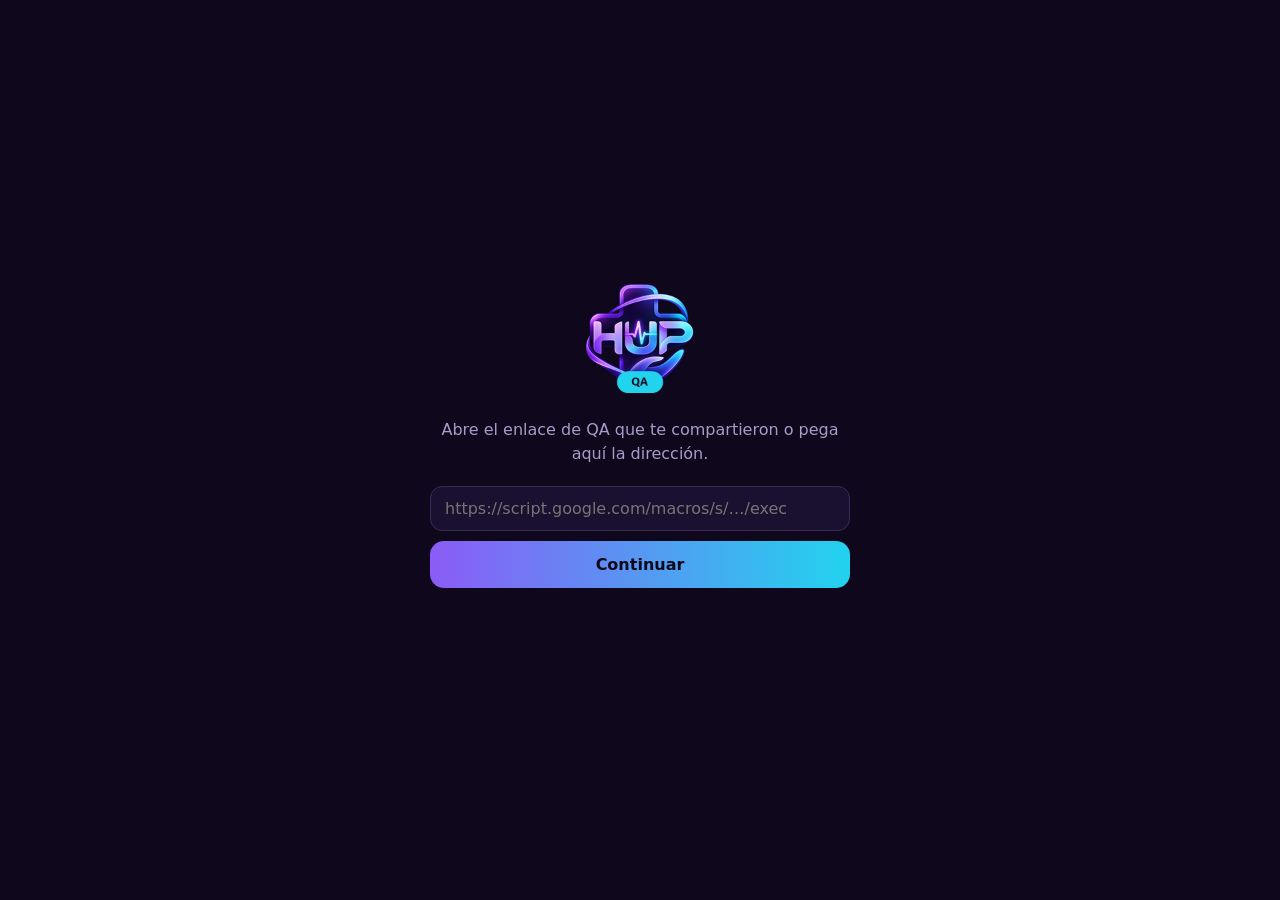
==== qa/index.html @ d38b0940 "feat: contenedor PWA de SystemHUP (PROD y QA) Contenedor estático instalable que carga la Web App de" ====
<!doctype html>
<html lang="es-MX" data-hup-env="qa" data-hup-base="../">
<head>
  <meta charset="utf-8">
  <meta http-equiv="Content-Security-Policy" content="default-src 'none'; script-src 'self'; style-src 'self'; img-src 'self' data:; frame-src https://script.google.com https://*.googleusercontent.com; connect-src 'self'; manifest-src 'self'; worker-src 'self'; base-uri 'none'; form-action 'none'">
  <meta name="viewport" content="width=device-width, initial-scale=1">
  <meta name="theme-color" content="#0F081C">
  <meta name="color-scheme" content="dark">
  <meta name="referrer" content="strict-origin-when-cross-origin">
  <meta name="robots" content="noindex, nofollow">
  <meta name="application-name" content="HUP QA">
  <meta name="mobile-web-app-capable" content="yes">
  <meta name="apple-mobile-web-app-capable" content="yes">
  <meta name="apple-mobile-web-app-title" content="HUP QA">
  <meta name="apple-mobile-web-app-status-bar-style" content="black">
  <title>HUP · QA (pruebas)</title>
  <link rel="manifest" href="./manifest.webmanifest">
  <link rel="icon" type="image/png" sizes="48x48" href="../icons/favicon-48.png">
  <link rel="apple-touch-icon" href="../icons/qa-apple-touch-icon.png">
  <link rel="stylesheet" href="../estilos.css">
</head>
<body>
  <!-- Ambiente de PRUEBAS. Se instala con el enlace de QA (?backend=...) y recuerda la dirección en este dispositivo. -->
  <main id="inicio" class="centro" hidden>
    <div class="tarjeta">
      <img class="logo" src="../icons/qa-icon-192.png" width="128" height="128" alt="Logo HUP QA">
      <h1>HUP · QA (pruebas)</h1>
      <p>Ambiente de pruebas. Instálalo para abrirlo a pantalla completa.</p>
      <button id="btnInstalar" class="boton primario" type="button">Instalar aplicación</button>
      <div id="ayudaInstalar" class="pasos" hidden>Abre el menú del navegador y elige «Instalar aplicación» o «Añadir a pantalla de inicio».</div>
      <div id="pasosIos" class="pasos" hidden>
        En iPhone o iPad:
        <ol>
          <li>Toca el botón <strong>Compartir</strong> (cuadro con flecha) de Safari.</li>
          <li>Elige <strong>Añadir a pantalla de inicio</strong>.</li>
          <li>Toca <strong>Añadir</strong>.</li>
        </ol>
      </div>
      <button id="btnContinuar" class="boton enlace" type="button">Continuar en el navegador</button>
      <p id="estado" class="estado" role="status"></p>
    </div>
  </main>

  <main id="aviso" class="centro" hidden>
    <div class="tarjeta">
      <img class="logo" src="../icons/qa-icon-192.png" width="128" height="128" alt="Logo HUP QA">
      <p id="avisoTexto"></p>
      <form id="formQa" hidden autocomplete="off">
        <input id="campoQa" class="campo" type="url" inputmode="url" placeholder="https://script.google.com/macros/s/…/exec" aria-label="Dirección de QA">
        <button class="boton primario" type="submit">Continuar</button>
      </form>
      <p id="avisoEstado" class="estado" role="status"></p>
    </div>
  </main>

  <div id="carga" class="carga" hidden>
    <img class="logo" src="../icons/qa-icon-192.png" width="128" height="128" alt="">
    <a id="enlaceDirecto" href="#" target="_blank" rel="noopener noreferrer" hidden>¿Tarda demasiado? Abrir directamente</a>
  </div>

  <iframe id="app" title="HUP · QA" allow="clipboard-write; fullscreen" referrerpolicy="strict-origin-when-cross-origin"></iframe>

  <noscript>Este sistema necesita JavaScript.</noscript>
  <script src="../config.js"></script>
  <script src="../validar-url.js"></script>
  <script src="../shell.js"></script>
</body>
</html>
---- estilos.css ----
:root {
  color-scheme: dark;
  --fondo: #0F081C;
  --panel: #1A1030;
  --texto: #EDE9FE;
  --suave: #A79BC8;
  --violeta: #8B5CF6;
  --cian: #22D3EE;
}

* { box-sizing: border-box; }

html, body {
  margin: 0;
  padding: 0;
  width: 100%;
  height: 100%;
  background: var(--fondo);
  overflow: hidden;
  overscroll-behavior: none;
  -webkit-text-size-adjust: 100%;
}

body {
  font: 16px/1.5 system-ui, -apple-system, "Segoe UI", Roboto, sans-serif;
  color: var(--texto);
}

[hidden] { display: none !important; }

/* La aplicación ocupa el 100 % de la ventana; el contenedor no reserva espacio. */
#app {
  position: fixed;
  top: 0;
  left: 0;
  width: 100%;
  height: 100vh;
  height: 100dvh;
  border: 0;
  display: block;
  background: var(--fondo);
  visibility: hidden;
}

.centro {
  position: fixed;
  inset: 0;
  display: flex;
  align-items: center;
  justify-content: center;
  padding: 24px;
  overflow: auto;
}

.tarjeta { width: 100%; max-width: 420px; text-align: center; }
.logo { width: 128px; height: 128px; border-radius: 28px; }
h1 { font-size: 1.4rem; margin: 16px 0 4px; }
p { color: var(--suave); margin: 4px 0 20px; }

.boton {
  display: block;
  width: 100%;
  padding: 14px 18px;
  border: 0;
  border-radius: 14px;
  font: 600 1rem system-ui, sans-serif;
  cursor: pointer;
}
.primario { background: linear-gradient(90deg, var(--violeta), var(--cian)); color: #0F081C; }
.primario:disabled { opacity: .5; cursor: default; }
.enlace { background: none; color: var(--suave); margin-top: 8px; font-weight: 500; text-decoration: underline; }

.pasos {
  text-align: left;
  background: var(--panel);
  border-radius: 14px;
  padding: 14px 18px;
  margin: 16px 0;
  color: var(--texto);
  font-size: .95rem;
}
.pasos ol { margin: 6px 0 0; padding-left: 20px; }

.campo {
  width: 100%;
  padding: 12px 14px;
  margin: 0 0 10px;
  border-radius: 12px;
  border: 1px solid #3A2A5C;
  background: var(--panel);
  color: var(--texto);
  font: 1rem system-ui, sans-serif;
}

.estado { min-height: 1.4em; margin: 12px 0 0; color: var(--cian); font-size: .95rem; }
.error { color: #FCA5A5; }

/* Pantalla de arranque: queda debajo de la aplicación y se retira al cargar. */
.carga {
  position: fixed;
  inset: 0;
  display: flex;
  flex-direction: column;
  align-items: center;
  justify-content: center;
  gap: 18px;
  padding: 24px;
  text-align: center;
}
.carga .logo { animation: latido 1.6s ease-in-out infinite; }
.carga a { color: var(--suave); font-size: .9rem; }
@keyframes latido { 0%, 100% { opacity: .75; transform: scale(.97); } 50% { opacity: 1; transform: scale(1); } }
@media (prefers-reduced-motion: reduce) { .carga .logo { animation: none; } }
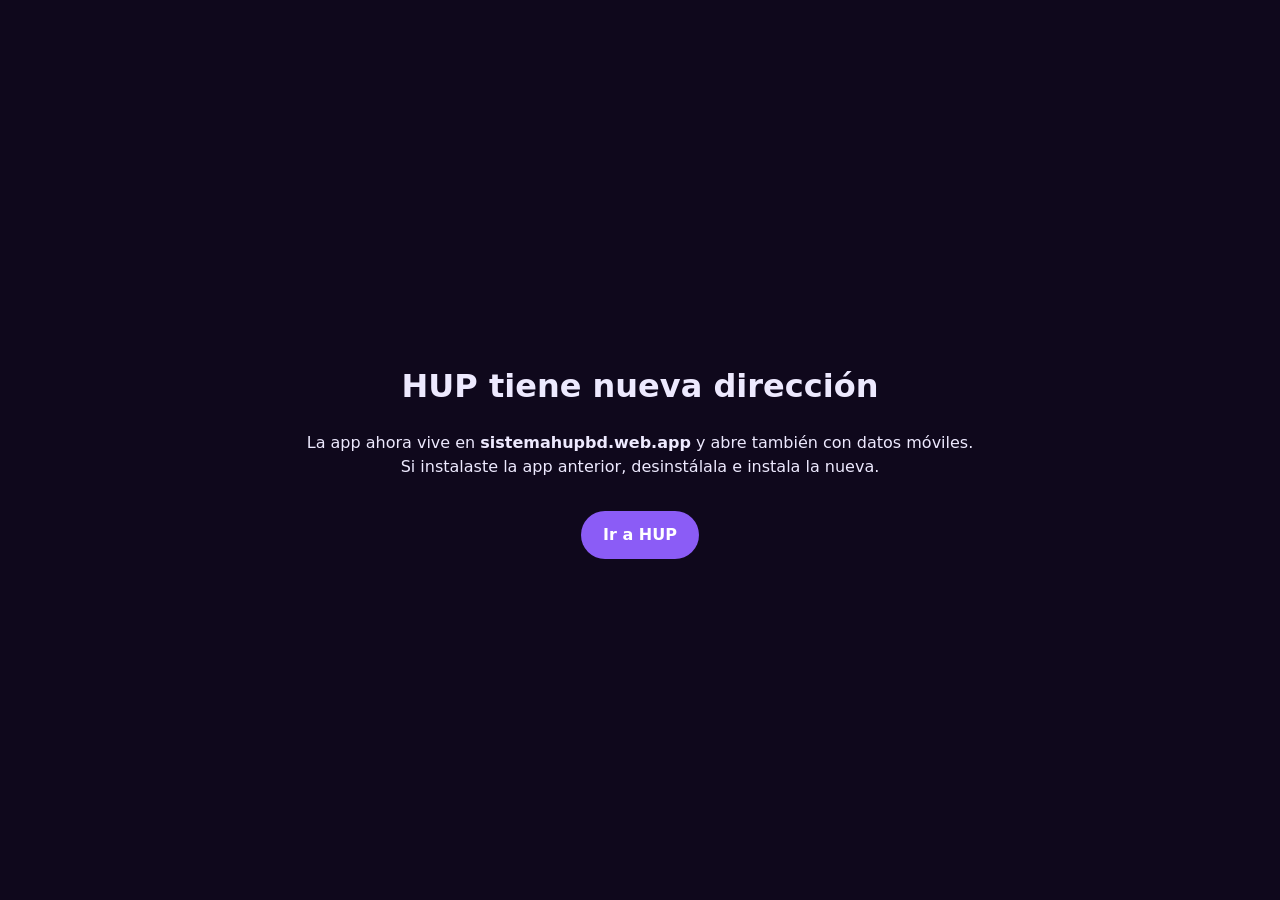
==== commit d1587405: "chore: HUP se muda a Firebase Hosting (sistemahupbd.web.app) Co-Authored-By: Claude Opus 5.5 <norepl" ====
--- a/qa/index.html
+++ b/qa/index.html
@@ -1,68 +1,27 @@
 <!doctype html>
-<html lang="es-MX" data-hup-env="qa" data-hup-base="../">
+<html lang="es-MX">
 <head>
   <meta charset="utf-8">
-  <meta http-equiv="Content-Security-Policy" content="default-src 'none'; script-src 'self'; style-src 'self'; img-src 'self' data:; frame-src https://script.google.com https://*.googleusercontent.com; connect-src 'self'; manifest-src 'self'; worker-src 'self'; base-uri 'none'; form-action 'none'">
   <meta name="viewport" content="width=device-width, initial-scale=1">
-  <meta name="theme-color" content="#0F081C">
-  <meta name="color-scheme" content="dark">
-  <meta name="referrer" content="strict-origin-when-cross-origin">
-  <meta name="robots" content="noindex, nofollow">
-  <meta name="application-name" content="HUP QA">
-  <meta name="mobile-web-app-capable" content="yes">
-  <meta name="apple-mobile-web-app-capable" content="yes">
-  <meta name="apple-mobile-web-app-title" content="HUP QA">
-  <meta name="apple-mobile-web-app-status-bar-style" content="black">
-  <title>HUP · QA (pruebas)</title>
-  <link rel="manifest" href="./manifest.webmanifest">
-  <link rel="icon" type="image/png" sizes="48x48" href="../icons/favicon-48.png">
-  <link rel="apple-touch-icon" href="../icons/qa-apple-touch-icon.png">
-  <link rel="stylesheet" href="../estilos.css">
+  <title>HUP se mudó</title>
+  <style>
+    body { margin: 0; min-height: 100vh; display: grid; place-items: center; background: #0F081C; color: #EDE9FE; font: 16px/1.5 system-ui, sans-serif; text-align: center; padding: 16px; box-sizing: border-box; }
+    a { display: inline-block; margin-top: 16px; padding: 12px 22px; border-radius: 999px; background: #8B5CF6; color: #fff; font-weight: 700; text-decoration: none; }
+  </style>
 </head>
 <body>
-  <!-- Ambiente de PRUEBAS. Se instala con el enlace de QA (?backend=...) y recuerda la dirección en este dispositivo. -->
-  <main id="inicio" class="centro" hidden>
-    <div class="tarjeta">
-      <img class="logo" src="../icons/qa-icon-192.png" width="128" height="128" alt="Logo HUP QA">
-      <h1>HUP · QA (pruebas)</h1>
-      <p>Ambiente de pruebas. Instálalo para abrirlo a pantalla completa.</p>
-      <button id="btnInstalar" class="boton primario" type="button">Instalar aplicación</button>
-      <div id="ayudaInstalar" class="pasos" hidden>Abre el menú del navegador y elige «Instalar aplicación» o «Añadir a pantalla de inicio».</div>
-      <div id="pasosIos" class="pasos" hidden>
-        En iPhone o iPad:
-        <ol>
-          <li>Toca el botón <strong>Compartir</strong> (cuadro con flecha) de Safari.</li>
-          <li>Elige <strong>Añadir a pantalla de inicio</strong>.</li>
-          <li>Toca <strong>Añadir</strong>.</li>
-        </ol>
-      </div>
-      <button id="btnContinuar" class="boton enlace" type="button">Continuar en el navegador</button>
-      <p id="estado" class="estado" role="status"></p>
-    </div>
+  <main>
+    <h1>HUP tiene nueva dirección</h1>
+    <p>La app ahora vive en <strong>sistemahupbd.web.app</strong> y abre también con datos móviles.<br>Si instalaste la app anterior, desinstálala e instala la nueva.</p>
+    <a id="go" href="https://sistemahupbd.web.app/qa/">Ir a HUP</a>
   </main>
-
-  <main id="aviso" class="centro" hidden>
-    <div class="tarjeta">
-      <img class="logo" src="../icons/qa-icon-192.png" width="128" height="128" alt="Logo HUP QA">
-      <p id="avisoTexto"></p>
-      <form id="formQa" hidden autocomplete="off">
-        <input id="campoQa" class="campo" type="url" inputmode="url" placeholder="https://script.google.com/macros/s/…/exec" aria-label="Dirección de QA">
-        <button class="boton primario" type="submit">Continuar</button>
-      </form>
-      <p id="avisoEstado" class="estado" role="status"></p>
-    </div>
-  </main>
-
-  <div id="carga" class="carga" hidden>
-    <img class="logo" src="../icons/qa-icon-192.png" width="128" height="128" alt="">
-    <a id="enlaceDirecto" href="#" target="_blank" rel="noopener noreferrer" hidden>¿Tarda demasiado? Abrir directamente</a>
-  </div>
-
-  <iframe id="app" title="HUP · QA" allow="clipboard-write; fullscreen" referrerpolicy="strict-origin-when-cross-origin"></iframe>
-
-  <noscript>Este sistema necesita JavaScript.</noscript>
-  <script src="../config.js"></script>
-  <script src="../validar-url.js"></script>
-  <script src="../shell.js"></script>
+  <script>
+    (function () {
+      var target = 'https://sistemahupbd.web.app/qa/' + (location.search || '');
+      document.getElementById('go').href = target;
+      if ('serviceWorker' in navigator) navigator.serviceWorker.getRegistrations().then(function (list) { list.forEach(function (r) { r.unregister(); }); }).catch(function () {});
+      setTimeout(function () { location.replace(target); }, 1500);
+    })();
+  </script>
 </body>
 </html>
